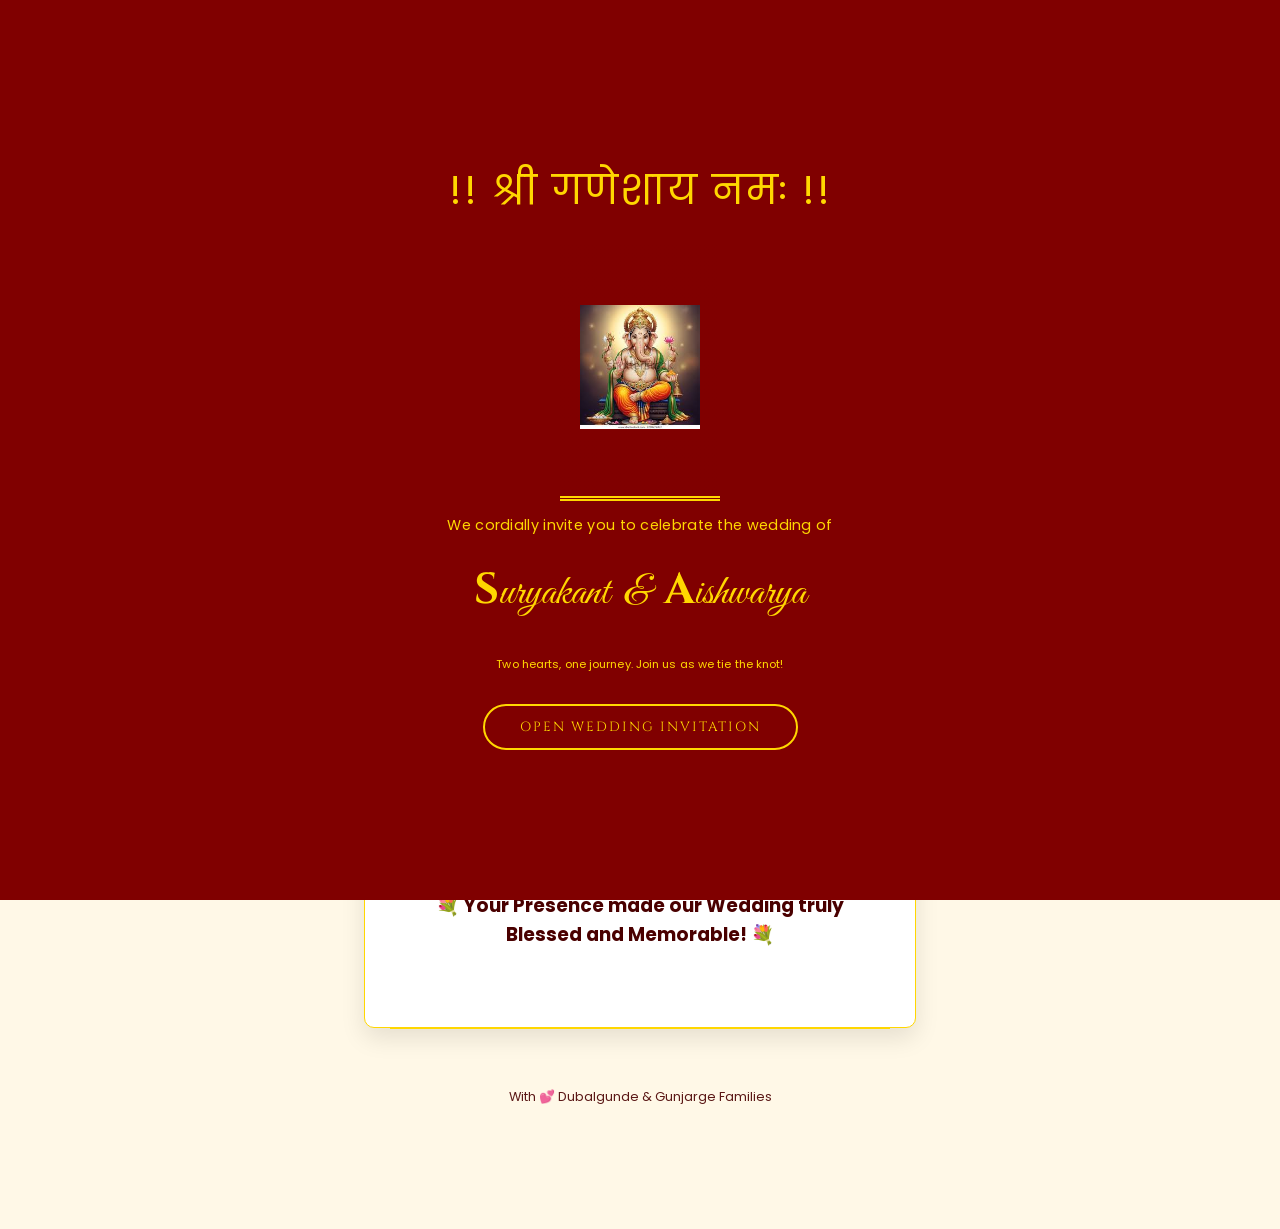
==== Freelancing-Work/Invitation/Wedding/suryakant-aishwarya-wedding/index.html @ d4592ce1 "Adds Freelancing Work" ====
<!DOCTYPE html>
<html lang="en">
<head>
    <meta charset="UTF-8">
    <meta name="viewport" content="width=device-width, initial-scale=1.0">
    <title>Suryakant & Aishwarya Wedding</title>
    <link href="https://fonts.googleapis.com/css2?family=Cinzel:wght@700&family=Great+Vibes&family=Poppins:wght@300;500&display=swap" rel="stylesheet">
    <style>
        :root { --maroon: #800000; --gold: #FFD700; --cream: #FFF8E7; }
        body { font-family: 'Poppins', sans-serif; background-color: var(--cream); color: #4A0000; margin: 0; text-align: center; overflow-x: hidden; }
        
        /* Welcome Overlay */
        #overlay { position: fixed; top: 0; left: 0; width: 100%; height: 100%; background: var(--maroon); z-index: 9999; display: flex; flex-direction: column; justify-content: center; align-items: center; transition: 0.8s; }
        .enter-btn { background: transparent; color: var(--gold); border: 2px solid var(--gold); padding: 12px 35px; font-family: 'Cinzel', serif; cursor: pointer; letter-spacing: 2px; border-radius: 50px; margin-top: 20px; }
 
        /* Header */
        .hero { background: linear-gradient(rgba(128, 0, 0, 0.85), rgba(128, 0, 0, 0.85)), url('https://www.transparenttextures.com/patterns/paper-fibers.png'), #800000; color: var(--gold); padding: 60px 20px; border-bottom: 5px double var(--gold); }
        h1 { font-family: 'Great Vibes', cursive; font-size: 3.5rem; margin: 10px 0; }
        
        /* Cards & Content */
        .card { background: white; margin: -30px auto 30px; width: 90%; max-width: 500px; padding: 25px; border-radius: 10px; border: 1px solid var(--gold); box-shadow: 0 10px 25px rgba(0,0,0,0.1); }
        #countdown-container { display: flex; justify-content: center; gap: 8px; margin: 20px 0; }
         #countdown { display: flex; justify-content: center; gap: 15px; margin: 30px 0; }
        .time-box { background: var(--maroon); color: var(--gold); padding: 10px; border-radius: 5px; min-width: 55px; }
        .time-box span { display: block; font-size: 1.2rem; font-weight: bold; }
        .label { font-size: 0.6rem; text-transform: uppercase; }
 
        /* Schedule Timeline */
        .event { border-left: 3px solid var(--gold); text-align: left; padding-left: 15px; margin-bottom: 20px; }
        .event h4 { color: var(--maroon); margin: 0; }
 
        /* Gallery */
        .gallery { display: grid; grid-template-columns: repeat(2, 1fr); gap: 10px; margin-top: 20px; }
        .gallery img { width: 100%; border: 3px solid white; box-shadow: 0 4px 8px rgba(0,0,0,0.1); }
 
        .btn { background: var(--maroon); color: var(--gold); padding: 15px; text-decoration: none; display: block; border-radius: 5px; font-weight: bold; margin-top: 20px; border: 1px solid var(--gold); }
        iframe { width: 100%; max-width: 500px; height: 250px; border-radius: 15px; border: 2px solid var(--gold); margin-top: 20px; }
        #location iframe {
            width: 80%;
            height: 450px;
            border: 5px solid #d4af37;
            border-radius: 10px;
        }
        .gold-divider { width: 100px; height: 2px; background: var(--gold); margin: 20px auto; }
       .section { padding: 50px 20px; }
       .upload-section {
            border: 1px dashed var(--maroon);
            padding: 20px;
            margin-top: 30px;
            background-color: white;
        }
 
    </style>
</head>
<body>
 
    <div id="overlay">
        <div style="letter-spacing: 2px;color: var(--gold);  font-size: 2.5rem; margin-top: 10px;">!! श्री गणेशाय नमः !! </div><br>
        <div class="hero">
        <img src="ganpati4.jpg" style="width: 120px;"></div>
        <p style="letter-spacing: 0.3px;color: var(--gold); font-size: 0.9rem; ">We cordially invite you to celebrate the wedding of</p>
       <div style="color: var(--gold); font-family: 'Great Vibes', cursive; font-size: 2.7rem; margin-top: 10px;"><b style="margin: 0;font-family: 'Cinzel', serif;color: var(--gold); margin-top: 10px;">S</b>uryakant  &nbsp;&&nbsp; <b style="margin: 0;font-family: 'Cinzel', serif;color: var(--gold); margin-top: 10px;">A</b>ishwarya </div><br><p style="letter-spacing: 0.1px;color: var(--gold); font-size: 0.7rem; ">Two hearts, one journey. Join us as we tie the knot!</p>
        <button class="enter-btn" onclick="startApp()">OPEN WEDDING INVITATION</button>
    </div>

 <!--<div id="music-container" style="position: fixed; bottom: 20px; right: 20px; z-index: 1000;">
    <button onclick="toggleMusic()" id="musicBtn" style="background: var(--maroon); color: var(--gold); border: 2px solid var(--gold); border-radius: 50%; width: 50px; height: 50px; cursor: pointer; font-size: 20px; box-shadow: 0 4px 10px rgba(0,0,0,0.3);">
        🎵
    </button>
    <audio id="weddingSong" loop>
        <source src="Vaa Kannamma.mp3" type="audio/mpeg">
    </audio>
</div> -->
    <audio id="bgMusic" loop>
        <source src="Vaa Kannamma.mp3" type="audio/mpeg">
    </audio>
 
    <div class="hero">
        <img src="mailar mallana.jpeg" style="width: 85px; ">
        <div style="color: var(--gold); margin-top: 10px; font-size: 1.1rem;">!! श्री मैलार मल्लन्ना प्रसन्न !!</div>
        <h1><b style="margin: 0;font-family: 'Cinzel', serif;color: var(--gold); margin-top: 10px;">S</b>uryakant</h1><p style="letter-spacing: 0.3px;color: var(--gold); font-size: 0.7rem;">S/O Smt. Pushpa & Kashinath Shivappa Dubalgunde </p><br> <h1>& <br><b style="margin: 0;font-family: 'Cinzel', serif;color: var(--gold); margin-top: 10px;">A</b>ishwarya</h1><p style="letter-spacing: 0.3px;color: var(--gold); font-size: 0.7rem;">D/O Smt. Dyandevi & Mallikarjun Ganpati Gunjarge</p><br>
        <p style="font-family: 'Cinzel', serif; letter-spacing: 3px;">28th April 2026 @ 12:24 PM</p>
    </div>
 
    <div class="card" id="card-location1">
        <div id="card-location">
        <h2 style="font-family: 'Great Vibes', cursive; font-size: 2.5rem; color: var(--maroon);background-color: white">Counting Down to Forever ...</h2>
        <p>We invite you to celebrate the union of our souls and the beginning of our new journey together.</p>
        </div>
        <div id="countdown-container">
             
            <div class="time-box"><span id="days">00</span><div class="label">Days</div></div>
            <div class="time-box"><span id="hours">00</span><div class="label">Hrs</div></div>
            <div class="time-box"><span id="mins">00</span><div class="label">Mins</div></div>
            <div class="time-box"><span id="secs">00</span><div class="label">Secs</div></div>
        </div>
  <hr style="border: 0; border-top: 1px solid var(--gold); margin: 30px 0;">
     
     <div class="section" id="wedding-location" style="background-color: white">
        <h2 style="font-family: 'Great Vibes', cursive; font-size: 2.5rem; color: var(--maroon);">Wedding Location</h2>Asture Kalyan Mantapa, Lecture Colony, Bhalki, Karnataka 585328 <br><br>
       <iframe src="https://www.google.com/maps/embed?pb=!1m18!1m12!1m3!1d733.9968222026105!2d77.21951844951668!3d18.042662561642818!2m3!1f0!2f0!3f0!3m2!1i1024!2i768!4f13.1!3m3!1m2!1s0x3bcee04a33d3634d%3A0x965bed7a337bae00!2sAsture%20Kalyan%20Mantapa!5e0!3m2!1sen!2sus!4v1773342885580!5m2!1sen!2sus" width="100%" height="250" style="border:0;" allowfullscreen="" loading="lazy" referrerpolicy="no-referrer-when-downgrade"></iframe>
       <hr style="border: 0; border-top: 1px solid var(--gold); margin: 30px 0;">
        <br><br>Your presence is the greatest gift of all. Please let us know if you can make it.
        <a href="https://wa.me/918356901360?text=Hii! We are Attending The Wedding!" class="btn" target="_blank" rel="noopener noreferrer">RSVP ON WHATSAPP</a>
    </div>

    <div class="upload-section" id="upload-location">
            <h4 style="margin: 0; color: var(--maroon);">Share Your Blessings</h4>
            <p style="font-size: 0.85rem;">Uploaded photos will be added to our wedding album!</p>
            <a href="https://drive.google.com/drive/folders/1X58ytkAmza1EQ2BRqbOzwpM1vp7TqtVM" style="color: var(--maroon); font-weight: bold; text-decoration: underline;" target="_blank" rel="noopener noreferrer">📸 Upload Photos & Videos</a>
        </div>
</div>
    <footer style="padding: 30px; opacity: 0.9; font-size: 0.8rem;">
        With 💕 Dubalgunde & Gunjarge Families
    </footer>
 
    <script>
        function startApp() {
            document.getElementById("bgMusic").play();
            document.getElementById("overlay").style.opacity = "0";
            setTimeout(() => { document.getElementById("overlay").style.display = "none"; }, 800);
        }

        function toggleMusic() {
        var audio = document.getElementById("weddingSong");
        var btn = document.getElementById("musicBtn");
        if (audio.paused) {
            audio.play();
            btn.innerHTML = "⏸️"; // Change icon to Pause
            btn.style.animation = "pulse 2s infinite";
        } else {
            audio.pause();
            btn.innerHTML = "🎵"; // Change icon back to Play
            btn.style.animation = "none";
        }
    }
 
        // Set wedding date: April 28, 2026 23:59:59
        const weddingDate = new Date("April 28, 2026 20:30:00").getTime();
 
        const timer = setInterval(function() {
            const now = new Date().getTime();
            const distance = weddingDate - now;
 
            const days = Math.floor(distance / (1000 * 60 * 60 * 24));
            const hours = Math.floor((distance % (1000 * 60 * 60 * 24)) / (1000 * 60 * 60));
            const minutes = Math.floor((distance % (1000 * 60 * 60)) / (1000 * 60));
            const seconds = Math.floor((distance % (1000 * 60)) / 1000);
 
            document.getElementById("days").innerText = days;
            document.getElementById("hours").innerText = hours;
            document.getElementById("mins").innerText = minutes;
            document.getElementById("secs").innerText = seconds;
 
            if (distance < 0) {
                clearInterval(timer);
                document.getElementById("card-location1").style.height = "296px";
                document.getElementById("card-location").innerHTML="";
                document.getElementById("countdown-container").innerHTML = "<center><h3>💖 Happily Married! 💖<br><br>🎉 Thank you for Celebrating with us! 🎉 <br><br>💐 Your Presence made our Wedding truly Blessed and Memorable! 💐</h3></center>";
                document.getElementById("countdown-container").style.padding = "30px 20px";
                document.getElementById("wedding-location").innerHTML ="";
               // document.getElementById("wedding-location").innerHTML = "<h3>Thank you for Celebrating with us!</h3>";
               // document.getElementById("wedding-location").style.padding = "30px 20px";
                document.getElementById("wedding-location").style.backgroundColor = "#FFF8E7"
                   document.getElementById("upload-location").style.border = "0px"
               document.getElementById("upload-location").style.backgroundColor = "#FFF8E7"
                document.getElementById("upload-location").innerHTML = "";
                //document.getElementById("upload-location").innerHTML = "<h3>Your Presence made our Wedding truly Blessed and Memorable!</h3>";              
               // document.getElementById("upload-location").style.padding = "30px 20px";
            
            } 
        }, 1000);
    </script>
</body>
</html>
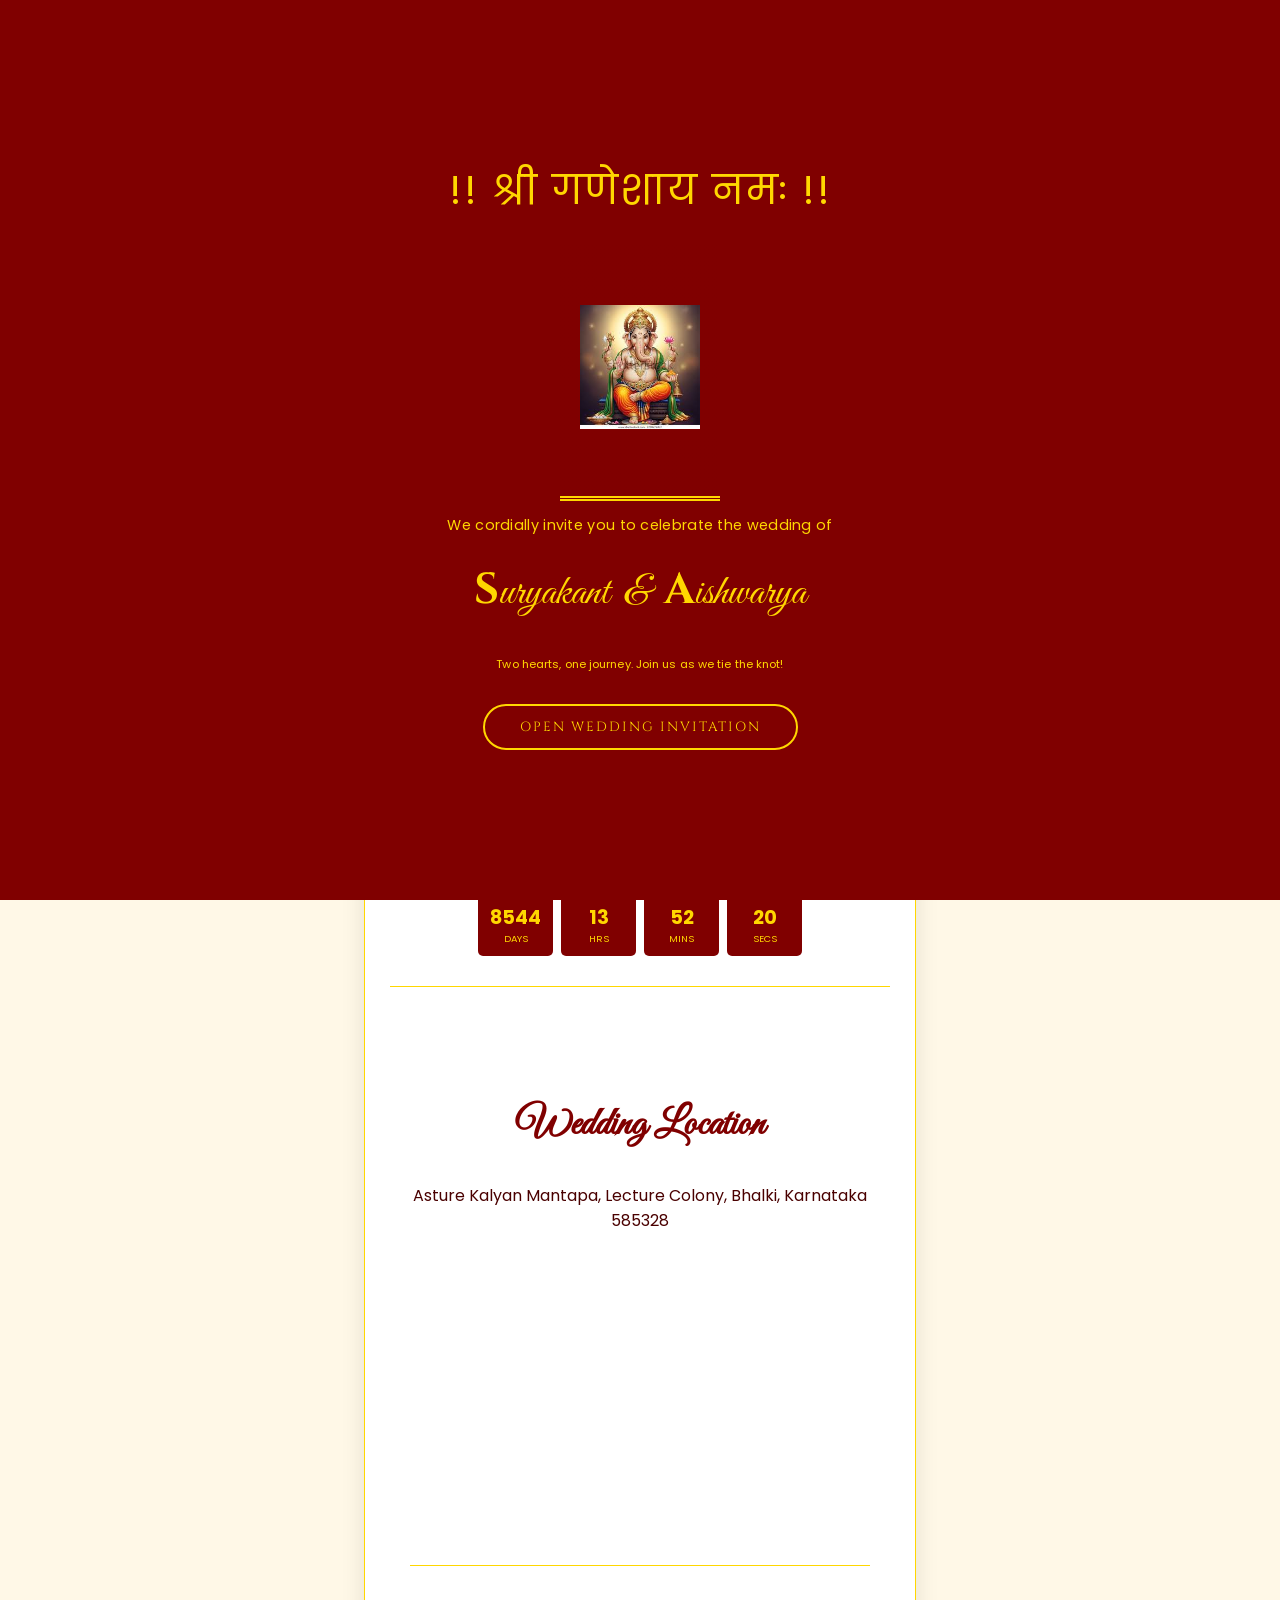
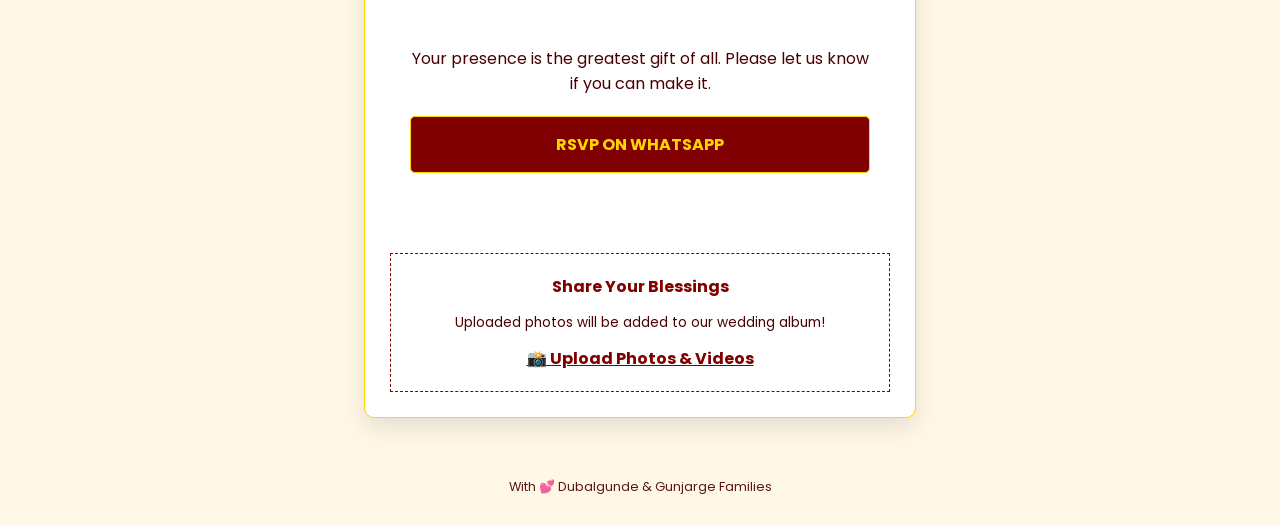
==== commit c40e4b71: "Update wedding invitation date to 2050 Adjusts the wedding invitation's visible date and the countdo" ====
--- a/Freelancing-Work/Invitation/Wedding/suryakant-aishwarya-wedding/index.html
+++ b/Freelancing-Work/Invitation/Wedding/suryakant-aishwarya-wedding/index.html
@@ -79,7 +79,7 @@
         <img src="mailar mallana.jpeg" style="width: 85px; ">
         <div style="color: var(--gold); margin-top: 10px; font-size: 1.1rem;">!! श्री मैलार मल्लन्ना प्रसन्न !!</div>
         <h1><b style="margin: 0;font-family: 'Cinzel', serif;color: var(--gold); margin-top: 10px;">S</b>uryakant</h1><p style="letter-spacing: 0.3px;color: var(--gold); font-size: 0.7rem;">S/O Smt. Pushpa & Kashinath Shivappa Dubalgunde </p><br> <h1>& <br><b style="margin: 0;font-family: 'Cinzel', serif;color: var(--gold); margin-top: 10px;">A</b>ishwarya</h1><p style="letter-spacing: 0.3px;color: var(--gold); font-size: 0.7rem;">D/O Smt. Dyandevi & Mallikarjun Ganpati Gunjarge</p><br>
-        <p style="font-family: 'Cinzel', serif; letter-spacing: 3px;">28th April 2026 @ 12:24 PM</p>
+        <p style="font-family: 'Cinzel', serif; letter-spacing: 3px;">28th April 2050 @ 12:24 PM</p>
     </div>
  
     <div class="card" id="card-location1">
@@ -136,7 +136,7 @@
     }
  
         // Set wedding date: April 28, 2026 23:59:59
-        const weddingDate = new Date("April 28, 2026 20:30:00").getTime();
+        const weddingDate = new Date("April 28, 2050 20:30:00").getTime();
  
         const timer = setInterval(function() {
             const now = new Date().getTime();
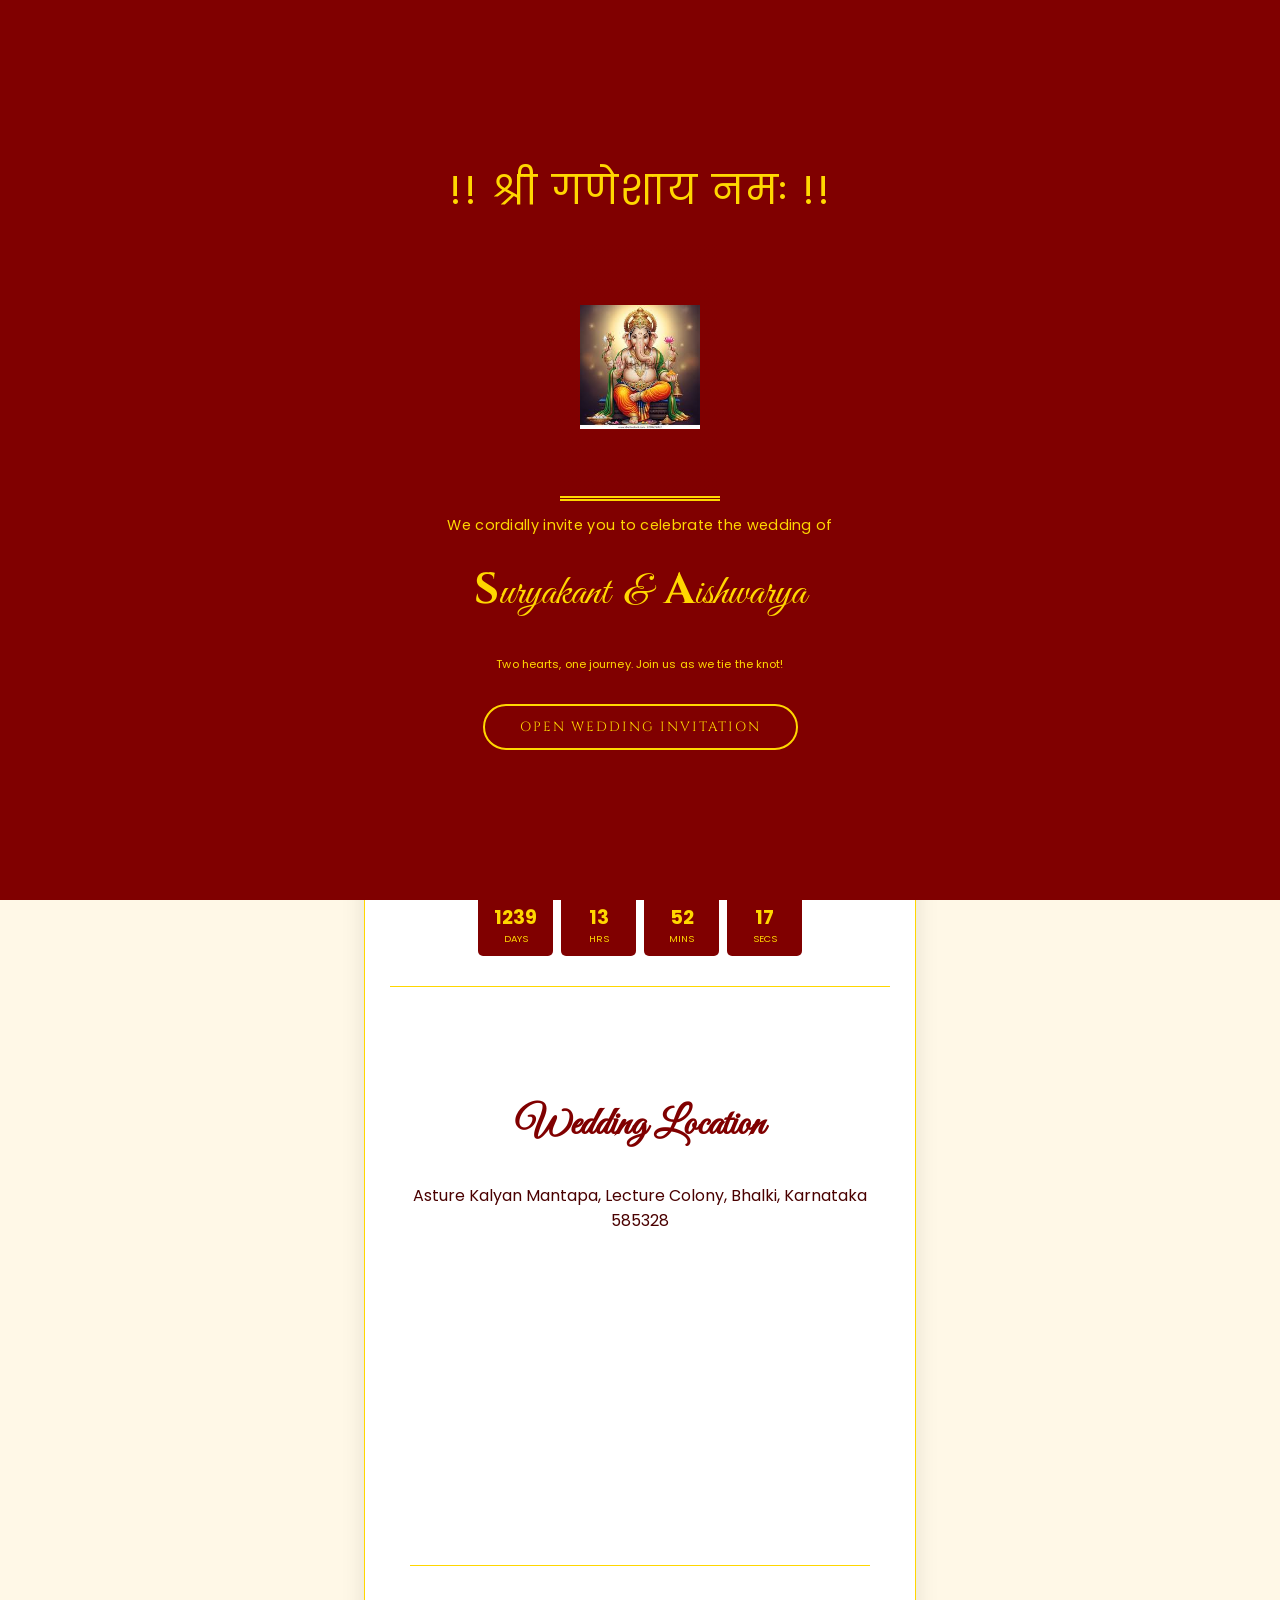
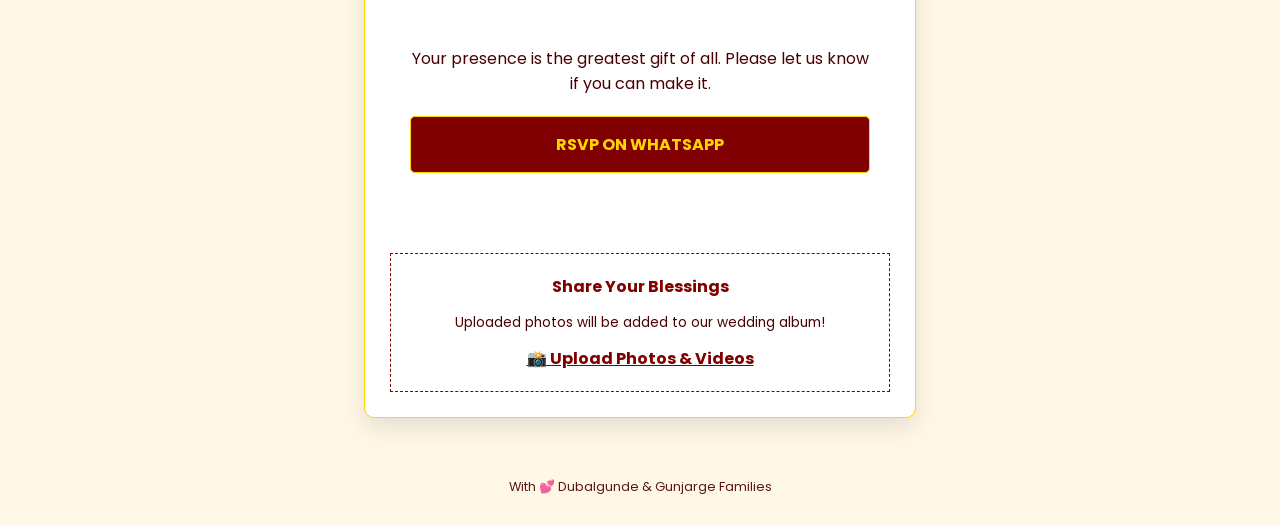
==== commit b8d9a523: "Update wedding date to 2030 This commit updates the wedding invitation text and countdown timer to t" ====
--- a/Freelancing-Work/Invitation/Wedding/suryakant-aishwarya-wedding/index.html
+++ b/Freelancing-Work/Invitation/Wedding/suryakant-aishwarya-wedding/index.html
@@ -79,7 +79,7 @@
         <img src="mailar mallana.jpeg" style="width: 85px; ">
         <div style="color: var(--gold); margin-top: 10px; font-size: 1.1rem;">!! श्री मैलार मल्लन्ना प्रसन्न !!</div>
         <h1><b style="margin: 0;font-family: 'Cinzel', serif;color: var(--gold); margin-top: 10px;">S</b>uryakant</h1><p style="letter-spacing: 0.3px;color: var(--gold); font-size: 0.7rem;">S/O Smt. Pushpa & Kashinath Shivappa Dubalgunde </p><br> <h1>& <br><b style="margin: 0;font-family: 'Cinzel', serif;color: var(--gold); margin-top: 10px;">A</b>ishwarya</h1><p style="letter-spacing: 0.3px;color: var(--gold); font-size: 0.7rem;">D/O Smt. Dyandevi & Mallikarjun Ganpati Gunjarge</p><br>
-        <p style="font-family: 'Cinzel', serif; letter-spacing: 3px;">28th April 2050 @ 12:24 PM</p>
+        <p style="font-family: 'Cinzel', serif; letter-spacing: 3px;">28th April 2030 @ 12:24 PM</p>
     </div>
  
     <div class="card" id="card-location1">
@@ -136,7 +136,7 @@
     }
  
         // Set wedding date: April 28, 2026 23:59:59
-        const weddingDate = new Date("April 28, 2050 20:30:00").getTime();
+        const weddingDate = new Date("April 28, 2030 20:30:00").getTime();
  
         const timer = setInterval(function() {
             const now = new Date().getTime();
